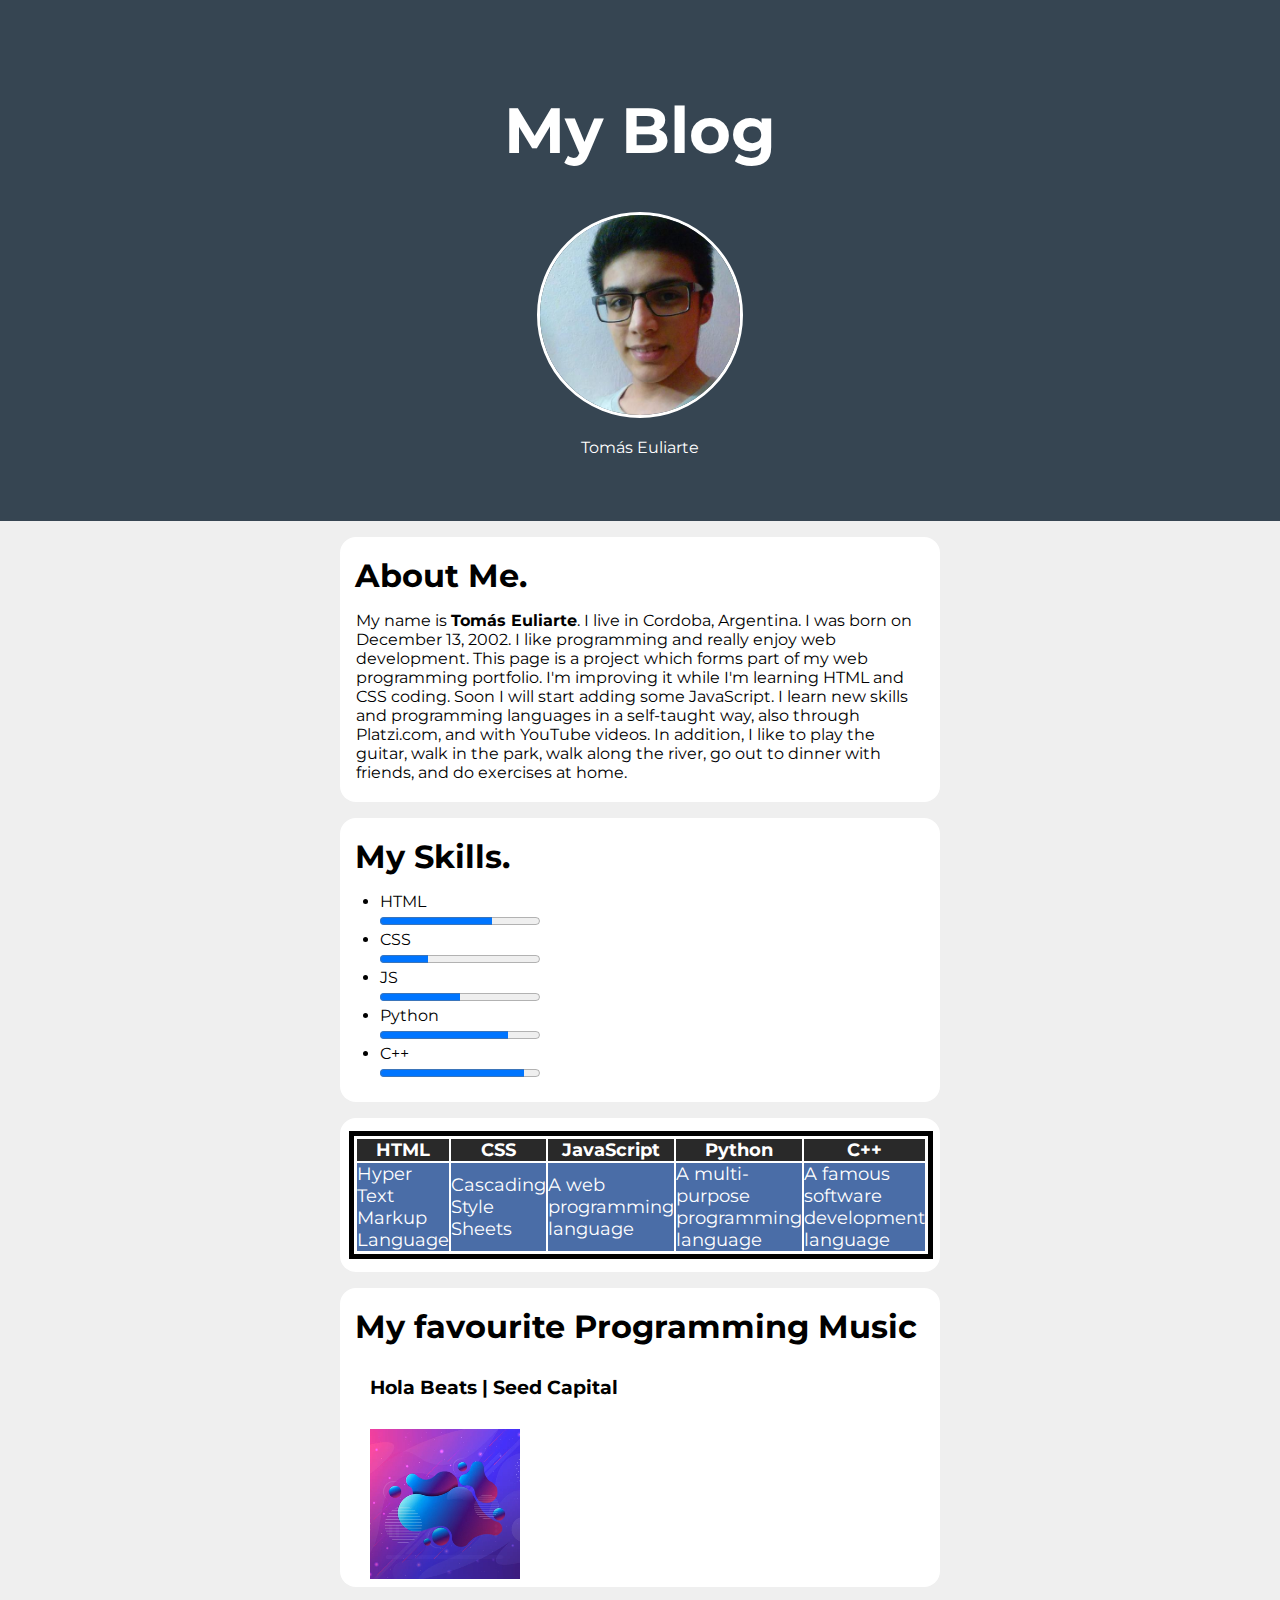
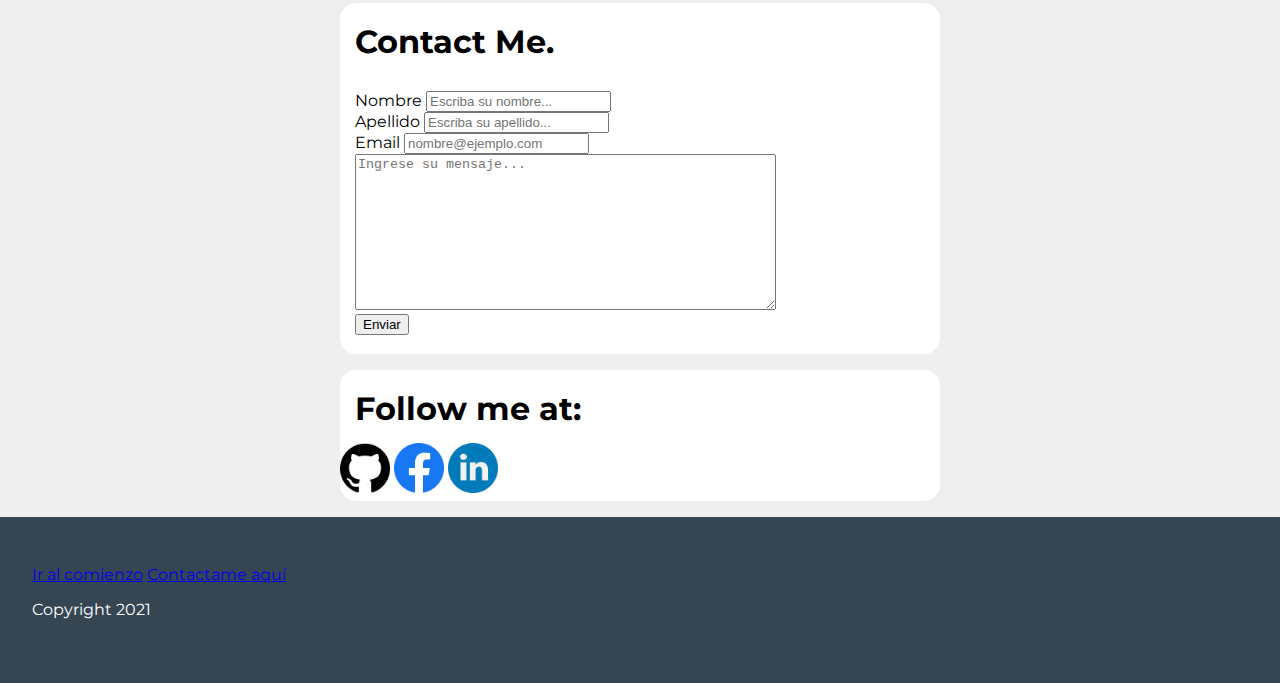
==== Index.html @ 89665d51 "Add files via upload" ====
<!DOCTYPE html>
<html>
  <head>
    <meta charset="utf-8" />
    <link rel="preconnect" href="https://fonts.googleapis.com">
    <link rel="preconnect" href="https://fonts.gstatic.com" crossorigin>
    <link href="https://fonts.googleapis.com/css2?family=Montserrat&display=swap" rel="stylesheet">
    <link rel="stylesheet" href="BlogDesign.css" />
    <title>My Blog</title>
 
  </head>
  <body>
    <header>
      <h1 id="titulo">My Blog</h1>
      <img alt="" class="img-circle" src="img/perfil.jpg" width="200" />
      <p>Tomás Euliarte</p>
    </header>

    <section class="container">
      <!--<article id="related">
        <h5 id="relatedTitle">Related Content</h5>
        <ul>
          <li><a href="/related/Juego.html">Juego: Tu peso en otro planeta</a></li>
        </ul>
      </article>-->
      <!-- About Me Section-->
      <article>
        <h1><span>About Me.</span></h1>
        <p id="AboutMe">
          My name is <strong>Tomás Euliarte</strong>. I live in Cordoba,
          Argentina. I was born on December 13, 2002. I like programming and
          really enjoy web development. This page is a project which forms part
          of my web programming portfolio. I'm improving it while I'm learning
          HTML and CSS coding. Soon I will start adding some JavaScript. I learn
          new skills and programming languages ​​in a self-taught way, also
          through Platzi.com, and with YouTube videos. In addition, I like to
          play the guitar, walk in the park, walk along the river, go out to 
          dinner with friends, and do exercises at home.
        </p>
      </article>

      <!--My Skills Section-->
      <article>
        <h1>My Skills.</h1>
        <ul>
          <li>
            HTML <br />
            <progress min="0" max="100" value="70"></progress>
          </li>
          <li>
            CSS <br />
            <progress min="0" max="100" value="30"></progress>
          </li>
          <li>
            JS <br />
            <progress min="0" max="100" value="50"></progress>
          </li>
          <li>
            Python <br />
            <progress min="0" max="100" value="80"></progress>
          </li>
          <li>C++ <br />
            <progress min="0" max="100" value="90"></progress>            
          </li>
        </ul>
      </article>

      <!--"About Web Development" section-->
      <article>
        <table class="default" cellpadding="0">
          <tr>
            <th id="C1" scope="row">HTML</th>
            <th id="C2">CSS</th>
            <th id="C3">JavaScript</th>
            <th id="C4">Python</th>
            <th id="C5">C++</th>
          </tr>
          <tr>
            <td>Hyper Text Markup Language</td>
            <td>Cascading Style Sheets</td>
            <td>A web programming language</td>
            <td>A multi-purpose programming language</td>
            <td>A famous software development language</td>
          </tr>
        </table>
      </article>

      <!--Media Section-->
      <article>
        <h1><span>My favourite Programming Music</span></h1>
        <h3>Hola Beats | Seed Capital</h3>
        <iframe
          height="150"
          width="150"
          src="vid/SeedCapital.mp4"
          allowfullscreen
          frameborder="0"
          class="video"
        ></iframe>
      </article>

      <!--Form Section-->
      <article>
        <h1><span>Contact Me.</span></h1>
        <form action="">
          <label for="nombre">Nombre</label>
          <input
            type="text"
            name="nombre"
            id="nombre"
            placeholder="Escriba su nombre..."
          />
          <br />
          <label for="Apellido">Apellido</label>
          <input
            type="text"
            name="Apellido"
            id="Apellido"
            placeholder="Escriba su apellido..."
          />
          <br />
          <label for="Mail">Email</label>
          <input
            type="mail"
            name="Mail"
            id="Mail"
            placeholder="nombre@ejemplo.com"
          />
          <br />
          <textarea
            cols="50"
            rows="10"
            name="Mensaje"
            id="Mensaje"
            placeholder="Ingrese su mensaje..."
          ></textarea>
          <br />
          <button type="submit">Enviar</button>
        </form>
      </article>
      <article>
        <h1>Follow me at:</h1>
        <a href="https://github.com/TommyEu"><img src="/img/GitHubLogo.png" alt="GitHub" width="50"></a>
        <a href="https://facebook.com"><img src="/img/FacebookLogo.png" alt="Facebook" width="50"></a>
        <a href="https://linkedin.com"><img src="/img/LinkedInLogo.jpg" alt="Linkedin" width="50"></a>
      </article>
    </section>
    <footer>
      <a href="#titulo">Ir al comienzo</a>
      <a href="mailto:tomaslautaroeuliarte@gmail.com">Contactame aquí</a>
      <p>Copyright 2021</p>
    </footer>
  </body>
</html>
---- BlogDesign.css ----
html {
  margin: 0;
  padding: 0;
  font-family: 'Montserrat', sans-serif;
}
body {
  margin: 0;
  background-color: #efefef;
}
header {
  background-color: #364552;
  color: white;
  padding: 3rem 2rem;
  text-align: center;

}
header h1 {
  font-size: 4rem;
  text-align: center;
}

article h1 {
  margin: 15px;
}
article h3 {
  margin: 30px;
}



/*#relatedTitle {
  color: white;
  background-color: #4a6da7;
  text-align: center;
  font-size: large;
  
  
  height: 50px;
}*/

/*#related {
  border: black 5px solid;
  border-style: double;
  margin:auto;
  padding: 5px 5px;
  width: 25%;
}*/
.container {
  width: 600px;
  margin: 0 auto;
}

section article {
  background-color: #ffff;
  margin: 1rem 0;
  padding: 0.25rem 0;
  border-radius: 1rem;

}

.img-circle {
  border: 3px solid white;
  border-radius: 50%;
}
#headder {
  color: #ffff;
  width: 120px;
  height: 40px;
  background-color: #4a6da7;
}

section article:hover {
  box-shadow: 0 0.1rem 0.4rem rgba(0, 0, 0, 0.35%);
}

section article h2, section article p {
  margin: 1rem;
}

/*Cuadro Negro y Azul*/

.default {
  width: 50%;
  border: black 5px solid;
  border-collapse: separate;
  margin: 9px;
  padding: 1px;
}
.default th {
  font-size: large;
  color: white;
  background-color: #292929;
  width: "50%";
}
.default tr {
  font-size: large;
  color: white;
  width: "50%";
  background-color: #4a6da7;
}
.default td {
  width: 50%;
}
.video {
  margin: 0 30px;
}

footer {
  background-color: #364552;
  color: white;
  padding: 3rem 2rem;
}

form {
  padding: 15px; 
}
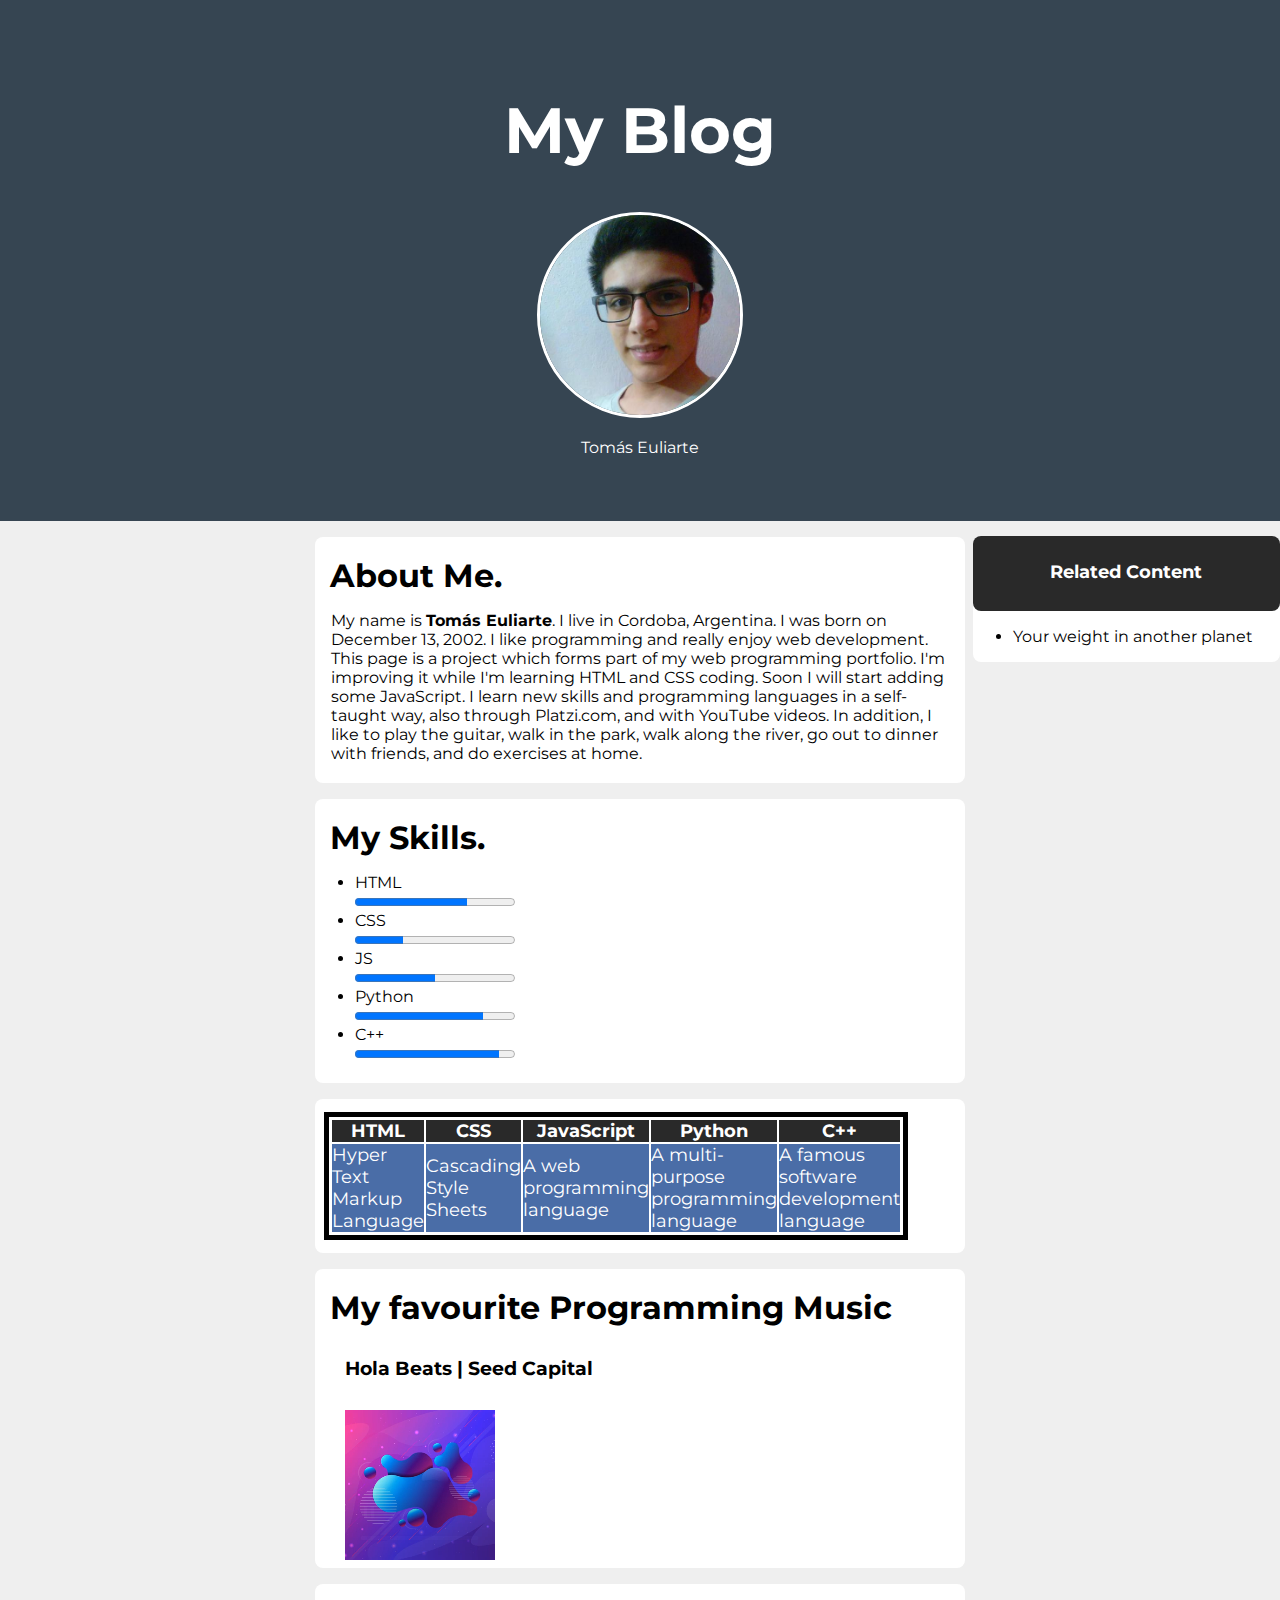
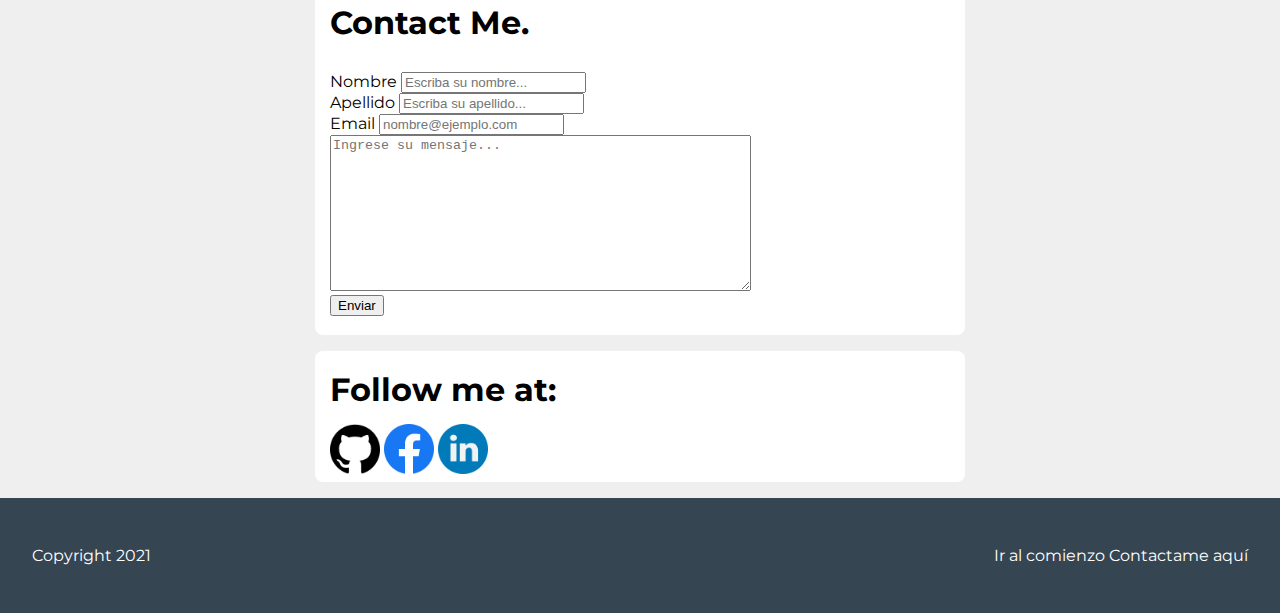
==== commit 2eaef0e1: "Add files via upload" ====
--- a/Index.html
+++ b/Index.html
@@ -16,13 +16,19 @@
       <p>Tomás Euliarte</p>
     </header>
 
-    <section class="container">
-      <!--<article id="related">
+    <aside>
+      <article id="related">
         <h5 id="relatedTitle">Related Content</h5>
         <ul>
-          <li><a href="/related/Juego.html">Juego: Tu peso en otro planeta</a></li>
+          <li><a href="/Juego/Juego.html">Your weight in another planet</a></li>
         </ul>
-      </article>-->
+      </article>
+    </aside>
+
+    <section class="container">
+      
+
+
       <!-- About Me Section-->
       <article>
         <h1><span>About Me.</span></h1>
@@ -140,14 +146,19 @@
       </article>
       <article>
         <h1>Follow me at:</h1>
-        <a href="https://github.com/TommyEu"><img src="/img/GitHubLogo.png" alt="GitHub" width="50"></a>
-        <a href="https://facebook.com"><img src="/img/FacebookLogo.png" alt="Facebook" width="50"></a>
-        <a href="https://linkedin.com"><img src="/img/LinkedInLogo.jpg" alt="Linkedin" width="50"></a>
+        <div id="FollowMe"> 
+          <a href="https://github.com/TommyEu"><img src="/img/GitHubLogo.png" alt="GitHub" width="50"></a>
+          <a href="https://facebook.com"><img src="/img/FacebookLogo.png" alt="Facebook" width="50"></a>
+          <a href="https://linkedin.com"><img src="/img/LinkedInLogo.jpg" alt="Linkedin" width="50"></a>
+        </div>        
       </article>
     </section>
     <footer>
-      <a href="#titulo">Ir al comienzo</a>
-      <a href="mailto:tomaslautaroeuliarte@gmail.com">Contactame aquí</a>
+      <section>
+        <a href="#titulo">Ir al comienzo</a>
+        <a href="mailto:tomaslautaroeuliarte@gmail.com">Contactame aquí  </a>
+      </section>
+      
       <p>Copyright 2021</p>
     </footer>
   </body>
--- a/BlogDesign.css
+++ b/BlogDesign.css
@@ -3,10 +3,12 @@
   padding: 0;
   font-family: 'Montserrat', sans-serif;
 }
+
 body {
   margin: 0;
   background-color: #efefef;
 }
+
 header {
   background-color: #364552;
   color: white;
@@ -14,6 +16,7 @@
   text-align: center;
 
 }
+
 header h1 {
   font-size: 4rem;
   text-align: center;
@@ -22,46 +25,77 @@
 article h1 {
   margin: 15px;
 }
+
 article h3 {
   margin: 30px;
 }
 
-
-
-/*#relatedTitle {
-  color: white;
-  background-color: #4a6da7;
-  text-align: center;
-  font-size: large;
-  
-  
-  height: 50px;
-}*/
-
-/*#related {
-  border: black 5px solid;
-  border-style: double;
-  margin:auto;
-  padding: 5px 5px;
-  width: 25%;
-}*/
 .container {
-  width: 600px;
+  width: 650px;
   margin: 0 auto;
 }
 
 section article {
+  transition: -webkit-box-shadow 0.3s ease;
   background-color: #ffff;
   margin: 1rem 0;
   padding: 0.25rem 0;
-  border-radius: 1rem;
+  border-radius: 0.5rem;
+  cursor: pointer;
+}
 
+section article:hover {
+ -webkit-box-shadow: 0 0.1rem 0.4rem rgba(0,0,0,0.3);
+}
+
+section article h2, section article p {
+  margin: 1rem;
+}
+
+aside {
+  margin-left: 50px;
+} 
+
+aside a {
+  transition: color 0.3s ease;
+  text-decoration: none;
+  color: #000;
+}
+
+aside a:hover {
+  color:cornflowerblue;
+}
+
+aside article:hover {
+  -webkit-box-shadow: 0 0.1rem 0.4rem rgba(0,0,0,0.3);
+}
+
+#relatedTitle {
+  color: white;
+  background-color: #292929;
+  border-radius: 0.5rem;
+  text-align: center;
+  font-size: large;  
+  height: 50px;
+  margin: 0;
+  padding-top: 25px;
+}
+
+#related {
+  background-color: #ffff;
+  border-radius: 0.5rem;
+  border: black 0px solid;
+  float: right;
+  padding: 0;
+  width: 25%;
+  margin-top: 15px;
 }
 
 .img-circle {
   border: 3px solid white;
   border-radius: 50%;
 }
+
 #headder {
   color: #ffff;
   width: 120px;
@@ -69,15 +103,11 @@
   background-color: #4a6da7;
 }
 
-section article:hover {
-  box-shadow: 0 0.1rem 0.4rem rgba(0, 0, 0, 0.35%);
-}
 
-section article h2, section article p {
-  margin: 1rem;
-}
 
-/*Cuadro Negro y Azul*/
+
+
+/*  Cuadro Negro y Azul */
 
 .default {
   width: 50%;
@@ -86,21 +116,25 @@
   margin: 9px;
   padding: 1px;
 }
+
 .default th {
   font-size: large;
   color: white;
   background-color: #292929;
   width: "50%";
 }
+
 .default tr {
   font-size: large;
   color: white;
   width: "50%";
   background-color: #4a6da7;
 }
+
 .default td {
   width: 50%;
 }
+
 .video {
   margin: 0 30px;
 }
@@ -113,4 +147,38 @@
 
 form {
   padding: 15px; 
+}
+
+#FollowMe {
+  margin: 0 15px;
+}
+
+#FollowMe a {
+  transition: -webkit-box-shadow 0.3s ease;
+  border-radius: 50%;
+}
+
+#FollowMe a:hover {
+  -webkit-box-shadow: 0.1rem 0.2rem 0.3rem rgba(0,0,0,0.3);
+  
+}
+
+footer section  {
+
+  float: right;
+}
+
+footer section a {
+  transition: color 0.3s ease;
+  color: #ffff;
+  text-decoration: none;
+}
+
+ footer section a:hover {
+   color: cornflowerblue;
+   
+ }
+
+footer p {
+  margin: 0;
 }